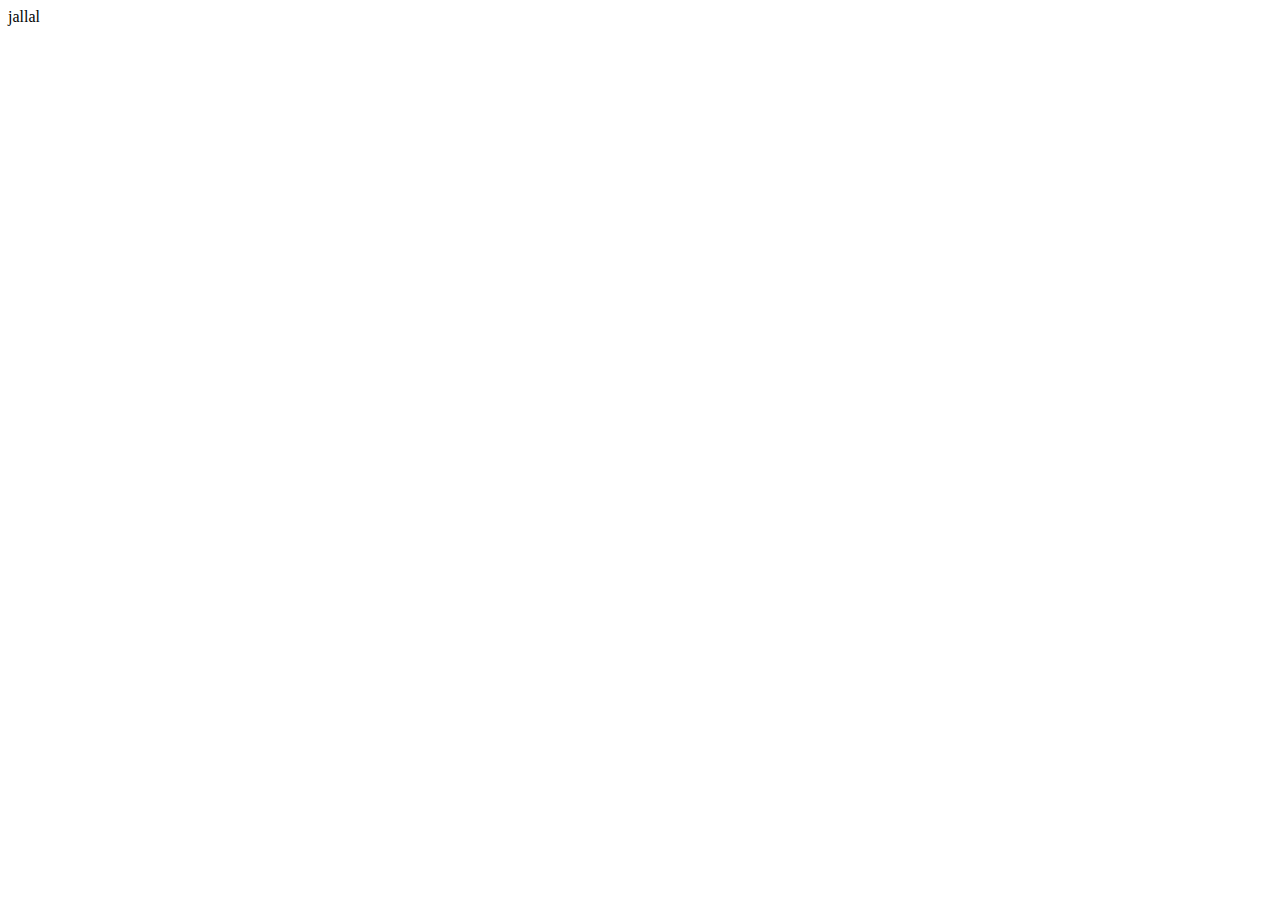
==== index.html @ de533eb8 "Initial commit" ====
<!DOCTYPE html>
<html lang="en">
<head>
    <meta charset="UTF-8">
    <meta name="viewport" content="width=device-width, initial-scale=1.0">
    <title>Document</title>
</head>
<body>
    jallal
</body>
</html>
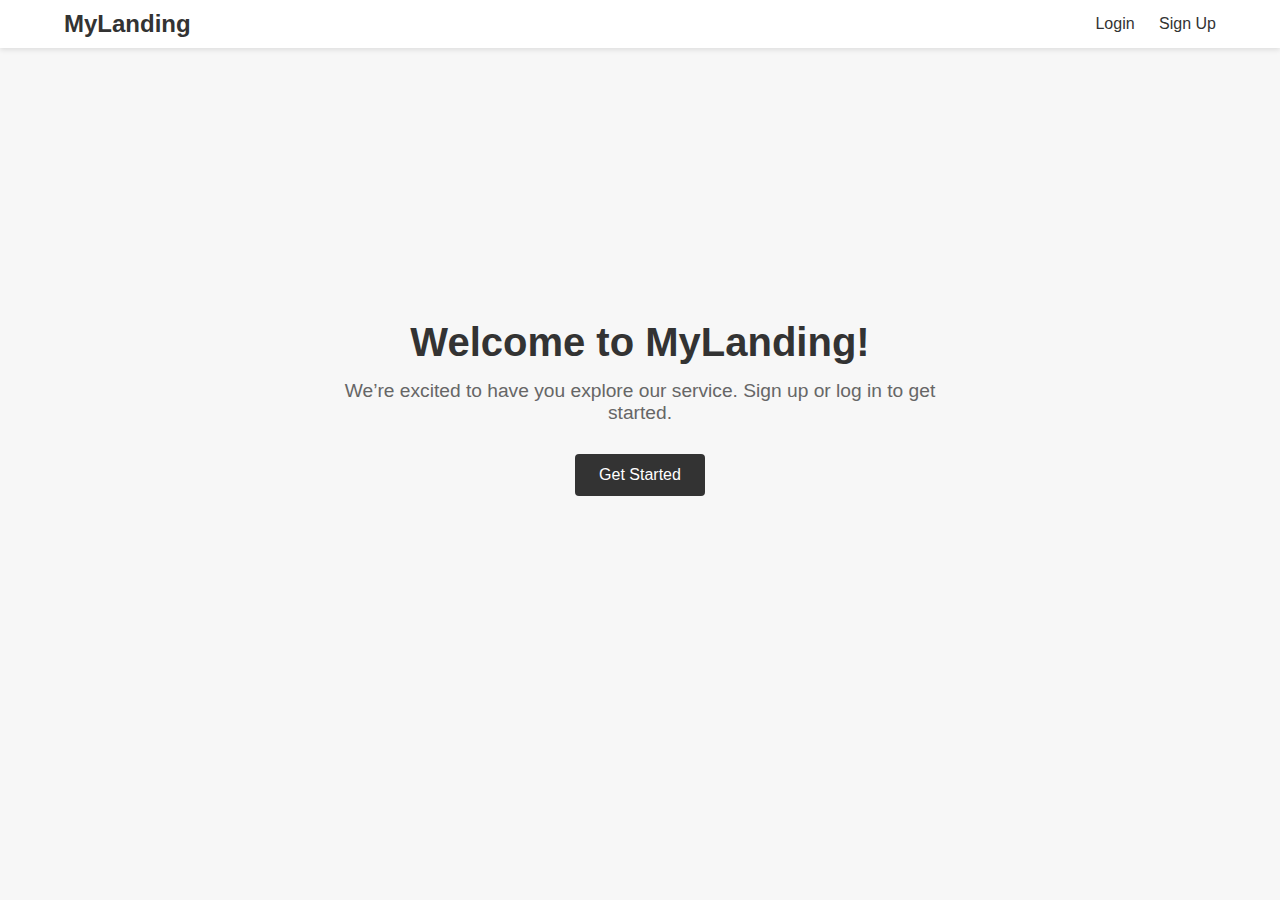
==== commit 1d778c70: "Update index.html" ====
--- a/index.html
+++ b/index.html
@@ -1,11 +1,107 @@
 <!DOCTYPE html>
 <html lang="en">
 <head>
-    <meta charset="UTF-8">
-    <meta name="viewport" content="width=device-width, initial-scale=1.0">
-    <title>Document</title>
+  <meta charset="UTF-8" />
+  <title>Landing Page</title>
+  <style>
+    * {
+      margin: 0;
+      padding: 0;
+      box-sizing: border-box;
+      font-family: Arial, sans-serif;
+    }
+    
+    body {
+      background-color: #f7f7f7;
+    }
+
+    /* Header Section */
+    header {
+      display: flex;
+      align-items: center;
+      justify-content: space-between;
+      background-color: #ffffff;
+      padding: 10px 5%;
+      box-shadow: 0 2px 5px rgba(0,0,0,0.1);
+    }
+
+    .logo {
+      font-size: 1.5rem;
+      font-weight: bold;
+      color: #333;
+    }
+
+    nav a {
+      margin-left: 20px;
+      text-decoration: none;
+      color: #333;
+      font-size: 1rem;
+    }
+
+    nav a:hover {
+      text-decoration: underline;
+    }
+
+    /* Hero / Main Content Section */
+    .hero {
+      display: flex;
+      flex-direction: column;
+      align-items: center;
+      justify-content: center;
+      height: 80vh;
+      text-align: center;
+      padding: 0 5%;
+    }
+
+    .hero h1 {
+      font-size: 2.5rem;
+      margin-bottom: 15px;
+      color: #333;
+    }
+
+    .hero p {
+      font-size: 1.2rem;
+      margin-bottom: 30px;
+      color: #666;
+      max-width: 600px;
+    }
+
+    .btn {
+      display: inline-block;
+      padding: 12px 24px;
+      text-decoration: none;
+      font-size: 1rem;
+      background-color: #333;
+      color: #fff;
+      border-radius: 4px;
+    }
+
+    .btn:hover {
+      background-color: #555;
+    }
+  </style>
 </head>
 <body>
-    jallal
+
+  <!-- Header -->
+  <header>
+    <div class="logo">MyLanding</div>
+    <nav>
+      <!-- Replace '#login' with your actual login page or logic -->
+      <a href="#login">Login</a>
+      <!-- Link to your new signup.html page -->
+      <a href="signup.html">Sign Up</a>
+    </nav>
+  </header>
+
+  <!-- Hero Section -->
+  <section class="hero">
+    <h1>Welcome to MyLanding!</h1>
+    <p>
+      We’re excited to have you explore our service. Sign up or log in to get started.
+    </p>
+    <a href="#start" class="btn">Get Started</a>
+  </section>
+
 </body>
-</html>+</html>
